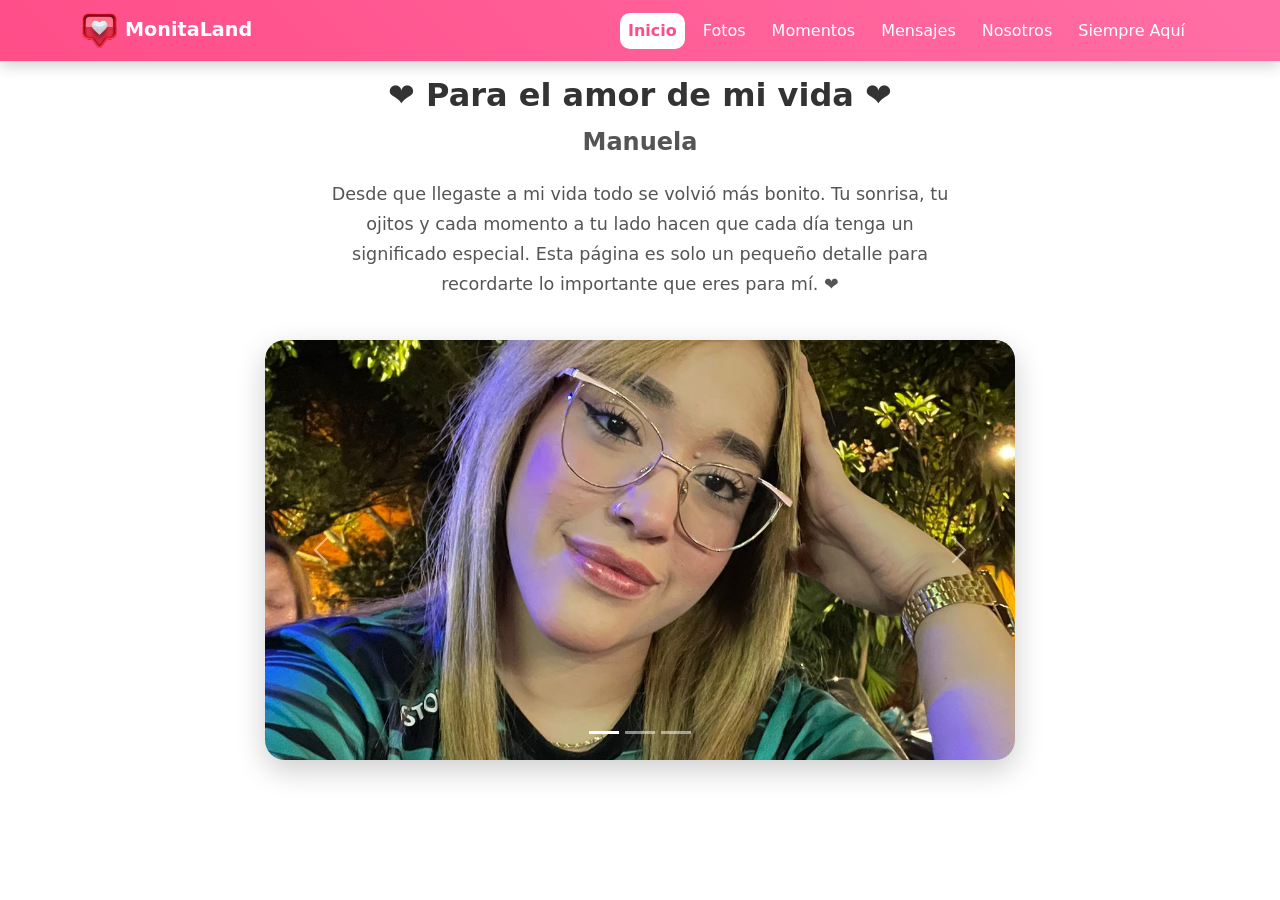
==== index.html @ 29085d15 "imagenes" ====
<!DOCTYPE html>
<html>

<head>
  <meta charset="UTF-8">
  <meta name="viewport" content="width=device-width, initial-scale=1.0">
  <link rel="icon" type="image/png" href="../imagenes/icopag.png">
  <link href="https://cdn.jsdelivr.net/npm/bootstrap@5.3.8/dist/css/bootstrap.min.css" rel="stylesheet"
    integrity="sha384-sRIl4kxILFvY47J16cr9ZwB07vP4J8+LH7qKQnuqkuIAvNWLzeN8tE5YBujZqJLB" crossorigin="anonymous">
  <link rel="stylesheet" href="estilos.css">
  <title>MonitaLand</title>

</head>

<body>

  <nav class="navbar navbar-expand-lg navbar-dark navbar-romantico">
    <div class="container">

      <!-- LOGO + NOMBRE -->
      <a class="navbar-brand d-flex align-items-center" href="index.html">
        <img src="imagenes/icopag.png" alt="logo" width="35" height="35" class="me-2">
        MonitaLand
      </a>

      <!-- BOTON MOVIL -->
      <button class="navbar-toggler" type="button" data-bs-toggle="collapse" data-bs-target="#menu">
        <span class="navbar-toggler-icon"></span>
      </button>

      <!-- MENU -->
      <div class="collapse navbar-collapse" id="menu">
        <ul class="navbar-nav ms-auto">

          <li class="nav-item">
            <a class="nav-link  active" href="index.html">Inicio</a>
          </li>

          <li class="nav-item">
            <a class="nav-link" href="#">Fotos</a>
          </li>

          <li class="nav-item">
            <a class="nav-link" href="#">Momentos</a>
          </li>

          <li class="nav-item">
            <a class="nav-link" href="#">Mensajes</a>
          </li>

          <li class="nav-item">
            <a class="nav-link" href="#">Nosotros</a>
          </li>

          <li class="nav-item">
            <a class="nav-link" href="SiempreAqui.html">Siempre Aquí</a>
          </li>

        </ul>
      </div>

    </div>
  </nav>
  <div class="container text-center">

    <h2 class="titulo-principal">❤️ Para el amor de mi vida ❤️</h2>

    <p class="nombre-amor">Manuela</p>

    <p class="parrafo-amor">
      Desde que llegaste a mi vida todo se volvió más bonito.
      Tu sonrisa, tu ojitos y cada momento a tu lado
      hacen que cada día tenga un significado especial.
      Esta página es solo un pequeño detalle para recordarte
      lo importante que eres para mí. ❤️
    </p>

  </div>


  <div class="container mt-4">

    <div id="carouselExampleCaptions" class="carousel slide carousel-romantico">

      <div class="carousel-indicators">
        <button type="button" data-bs-target="#carouselExampleCaptions" data-bs-slide-to="0" class="active"></button>
        <button type="button" data-bs-target="#carouselExampleCaptions" data-bs-slide-to="1"></button>
        <button type="button" data-bs-target="#carouselExampleCaptions" data-bs-slide-to="2"></button>
      </div>

      <div class="carousel-inner">

        <div class="carousel-item active">
          <img src="imagenes/manu1.jpeg" class="d-block w-100">
        </div>

        <div class="carousel-item">
          <img src="imagenes/manu2.jpeg" class="d-block w-100">
        </div>

        <div class="carousel-item">
          <img src="imagenes/manu4.jpeg" class="d-block w-100">
        </div>

      </div>

      <button class="carousel-control-prev" type="button" data-bs-target="#carouselExampleCaptions"
        data-bs-slide="prev">
        <span class="carousel-control-prev-icon"></span>
      </button>

      <button class="carousel-control-next" type="button" data-bs-target="#carouselExampleCaptions"
        data-bs-slide="next">
        <span class="carousel-control-next-icon"></span>
      </button>

    </div>

  </div>

  <script src="https://cdn.jsdelivr.net/npm/bootstrap@5.3.8/dist/js/bootstrap.bundle.min.js"
    integrity="sha384-FKyoEForCGlyvwx9Hj09JcYn3nv7wiPVlz7YYwJrWVcXK/BmnVDxM+D2scQbITxI"
    crossorigin="anonymous"></script>
</body>

</html>
---- estilos.css ----
/* NAVBAR ROMANTICO */
.navbar-romantico{
background:linear-gradient(45deg,#ff4d88,#ff6fa5);
box-shadow:0 4px 15px rgba(0,0,0,0.2);
}

/* LINKS */
.navbar-romantico .nav-link{
color:white !important;
font-weight:500;
margin:0 5px;
border-radius:10px;
padding:6px 12px;
transition:0.3s;
}

/* HOVER */
.navbar-romantico .nav-link:hover{
background:rgba(255,255,255,0.25);
color:white !important;
}

/* ACTIVO */
.navbar-romantico .nav-link.active{
background:white;
color:#ff4d88 !important;
font-weight:600;
}

/* LOGO */
.navbar-romantico .navbar-brand{
font-weight:600;
font-size:1.2rem;
color:white !important;
}
.card{
border-radius:15px;
box-shadow:0 8px 20px rgba(0,0,0,0.1);
transition:0.3s;
}

.card:hover{
transform:scale(1.03);
}

.card img{
    border-top-left-radius:15px;
    border-top-right-radius:15px;
}

/* TITULO */
.titulo-amor{
    font-size:2.5rem;
    font-weight:700;
    margin-bottom:15px;
    text-align:center;
    font-weight:700;
    margin-bottom:15px;
}

/* TEXTO DESCRIPCION */
.descripcion{
    max-width:800px;
    margin:auto;
    font-size:1.1rem;
    line-height:1.6;
    color:#555;
    padding:0 10px;
}
@media (max-width:768px){

.titulo-amor{
    font-size:1.7rem;
}

.descripcion{
    font-size:1rem;
    padding:0 20px;
}

.card{
    margin-bottom:15px;
}

.imagen-amor{
    max-width:240px;
}
.carousel-romantico .carousel-item{
height:250px;
}

.titulo-principal{
font-size:1.7rem;
}

.nombre-amor{
font-size:1.3rem;
}

.parrafo-amor{
font-size:1rem;
padding:0 20px;
}


}

.imagen-amor{
    width:100%;
    max-width:320px;
    display:block;
    margin:20px auto;
    border-radius:15px;
    box-shadow:0 6px 15px rgba(0,0,0,0.15);
}


/* FONDO OSCURO DEL MODAL */
.modal-bg{
position:fixed;
top:0;
left:0;
width:100%;
height:100%;
background:rgba(0,0,0,0.6);
display:none;
align-items:center;
justify-content:center;
z-index:999;
}

/* CARTA */
.carta{
background:#fffaf5;
border-radius:20px;
padding:25px;
max-width:420px;
width:90%;
text-align:center;
box-shadow:0 10px 40px rgba(0,0,0,0.3);
border:3px solid #7268fa;
animation:abrirCarta 0.4s ease;
}

/* IMAGEN */
.carta-img{
width:100%;
max-height:230px;
object-fit:cover;
border-radius:15px;
margin-bottom:15px;
}

/* TEXTO DE CARTA */
.carta-texto{
font-family: "Georgia", serif;
font-size:1.1rem;
line-height:1.6;
color:#444;
padding:10px;
}

/* ANIMACION */
@keyframes abrirCarta{
from{
transform:scale(0.7);
opacity:0;
}
to{
transform:scale(1);
opacity:1;
}
}

/* ANIMACION */
@keyframes aparecer{
from{
transform:scale(0.8);
opacity:0;
}
to{
transform:scale(1);
opacity:1;
}
}

.corazon{
position:fixed;
bottom:-20px;
animation:flotar 4s linear forwards;
pointer-events:none;
}

@keyframes flotar{
0%{
transform:translateY(0);
opacity:1;
}
100%{
transform:translateY(-100vh);
opacity:0;
}
}

.carousel-romantico{
max-width:750px;
margin:40px auto;
border-radius:20px;
overflow:hidden;
box-shadow:0 10px 30px rgba(0,0,0,0.2);
}

.carousel-romantico .carousel-item{
height:420px;
}

.carousel-romantico img{
width:100%;
height:100%;
object-fit:cover;
}
.titulo-principal{
font-size:2rem;
font-weight:700;
text-align:center;
margin-top:15px;
margin-bottom:10px;
color:#333;
}

.nombre-amor{
font-size:1.5rem;
font-weight:600;
text-align:center;
margin-bottom:20px;
color:#555;
}

.parrafo-amor{
max-width:650px;
margin:20px auto;
font-size:1.1rem;
line-height:1.7;
text-align:center;
color:#555;
padding:0 10px;
}
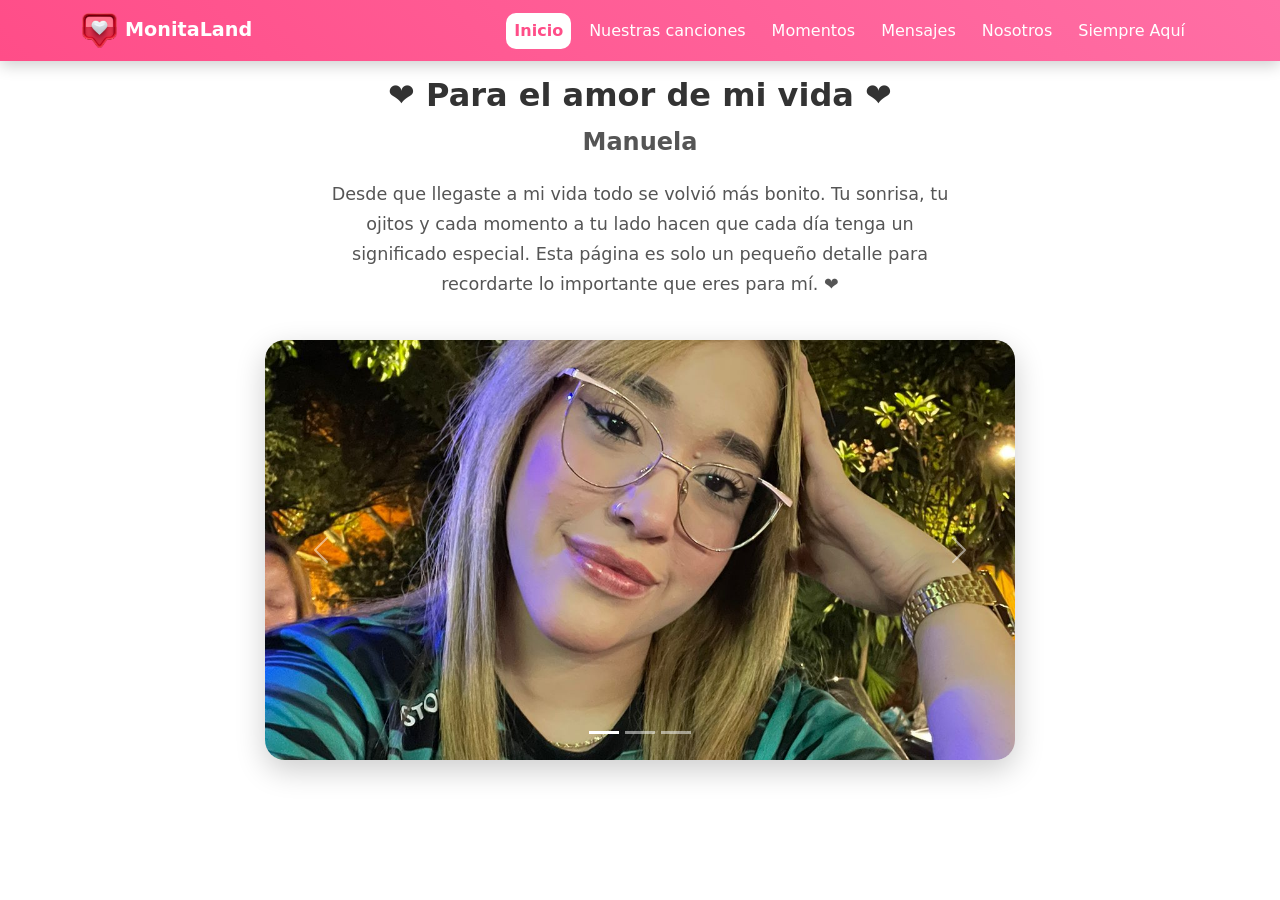
==== commit 8d70c35c: "fotos para siempre aqui y adelnato nueva pantalla" ====
--- a/index.html
+++ b/index.html
@@ -37,7 +37,7 @@
           </li>
 
           <li class="nav-item">
-            <a class="nav-link" href="#">Fotos</a>
+            <a class="nav-link" href="NuestrasCanciones.html">Nuestras canciones</a>
           </li>
 
           <li class="nav-item">
--- a/estilos.css
+++ b/estilos.css
@@ -244,4 +244,9 @@
 text-align:center;
 color:#555;
 padding:0 10px;
-}+}
+.card-img-top{
+    height: 300px;       /* todas tendrán la misma altura */
+    width: 100%;
+    object-fit: cover;   /* mantiene proporción y recorta lo que sobra */
+}  
